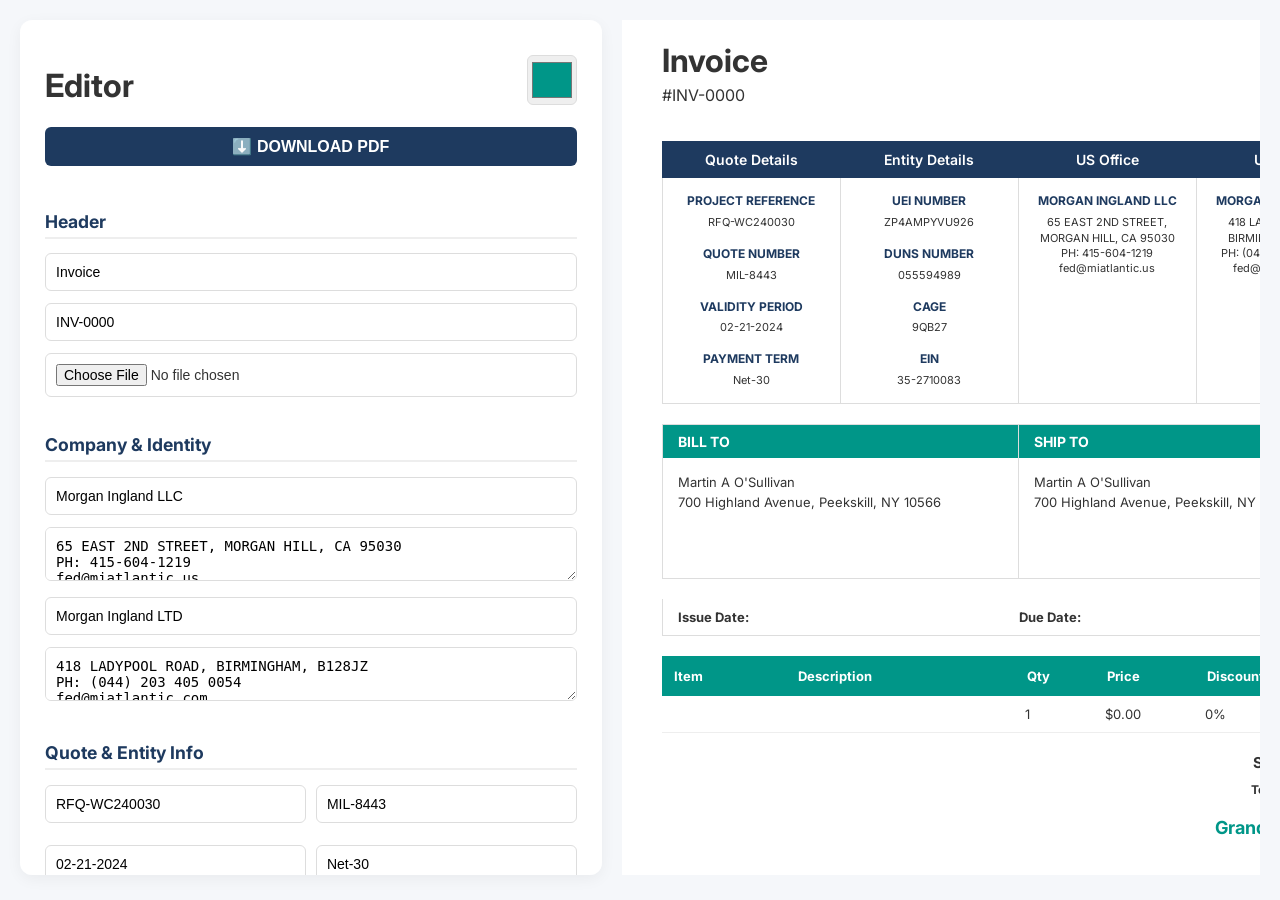
==== index.html @ 9d576497 "Initial Commit" ====
<!DOCTYPE html>
<html lang="en">

<head>
    <meta charset="UTF-8">
    <meta name="viewport" content="width=device-width, initial-scale=1.0">
    <title>Advanced Invoice / Quote Generator</title>
    <link href="https://fonts.googleapis.com/css2?family=Inter:wght@400;600;700&display=swap" rel="stylesheet">
    <script src="https://cdnjs.cloudflare.com/ajax/libs/html2pdf.js/0.10.1/html2pdf.bundle.min.js"></script>

    <link rel="stylesheet" href="invoice.css">
</head>

<body>

    <div class="pdf-container">
        <div class="form-section">
            <div style="display: flex; justify-content: space-between; align-items: center;">
                <h1>Editor</h1>
                <input type="color" id="themeColor" value="#009688" style="width: 50px; height: 50px; padding: 2px;">
            </div>

            <button onclick="downloadPDF()"
                style="width: 100%; margin-bottom: 20px; font-weight: bold; font-size: 16px;">⬇️ DOWNLOAD PDF</button>

            <h2>Header</h2>
            <input id="docTitle" placeholder="Document Title" value="Invoice">
            <input id="docNumber" placeholder="Invoice Number" value="INV-0000">
            <input id="logo" type="file" accept="image/*" onchange="loadLogo(event)">


            <h2>Company & Identity</h2>
            <input id="usHeading" placeholder="US Office Name" value="Morgan Ingland LLC">
            <textarea id="usDetails"
                placeholder="US Address & Contact">65 EAST 2ND STREET, MORGAN HILL, CA 95030&#10;PH: 415-604-1219&#10;fed@miatlantic.us</textarea>

            <input id="ukHeading" placeholder="UK Office Name" value="Morgan Ingland LTD">
            <textarea id="ukDetails"
                placeholder="UK Address & Contact">418 LADYPOOL ROAD, BIRMINGHAM, B128JZ&#10;PH: (044) 203 405 0054&#10;fed@miatlantic.com</textarea>

            <h2>Quote & Entity Info</h2>
            <div style="display: grid; grid-template-columns: 1fr 1fr; gap: 10px;">
                <input id="pRef" placeholder="Project Ref" value="RFQ-WC240030">
                <input id="qNum" placeholder="Quote #" value="MIL-8443">
                <input id="vPer" placeholder="Validity" value="02-21-2024">
                <input id="pTerm" placeholder="Payment Term" value="Net-30">
            </div>
            <div style="display: grid; grid-template-columns: 1fr 1fr; gap: 10px;">
                <input id="uei" placeholder="UEI" value="ZP4AMPYVU926">
                <input id="duns" placeholder="DUNS" value="055594989">
                <input id="cage" placeholder="CAGE" value="9QB27">
                <input id="ein" placeholder="EIN" value="35-2710083">
            </div>

            <h2>Client & Dates</h2>
            <textarea id="billTo"
                placeholder="Bill To">Martin A O'Sullivan&#10;700 Highland Avenue, Peekskill, NY 10566</textarea>
            <textarea id="shipTo"
                placeholder="Ship To">Martin A O'Sullivan&#10;700 Highland Avenue, Peekskill, NY 10566</textarea>
            <div style="display: grid; grid-template-columns: 1fr 1fr; gap: 10px;">
                <label>Issue Date: <input type="date" id="issueDate"></label>
                <label>Due Date: <input type="date" id="dueDate"></label>
            </div>

            <h2>Line Items</h2>
            <div id="itemsContainer"></div>
            <button onclick="addItem()">+ Add Item</button>

            <!-- PARTIAL PAYMENTS SECTIONS -->
            <div class="partial-payments">
                <h2>Partial Payments</h2>
                <div class="partial-payments-input-group">
                    <input id="initialPaid" type="number" placeholder="Initial Paid">
                    <input id="paid" type="number" placeholder="Current Paid">
                </div>
            </div>


            <div class="payment-options">
                <div class="payment-option">
                    <input type="checkbox" id="showPaymentPaid">
                    <label for="showPaymentPaid">Paid</label>
                </div>
                <div class="payment-option">
                    <input type="checkbox" id="showPartialPaid">
                    <label for="showPartialPaid">Partial Paid</label>
                </div>
                <div class="payment-option">
                    <input type="checkbox" id="showPartialPaidTotals">
                    <label for="showPartialPaidTotals">Partial Section</label>
                </div>
            </div>

            <h2>Notes</h2>
            <textarea name="notes" id="notes"></textarea>

            <h2>Terms</h2>
            <textarea name="terms" id="terms"></textarea>

            <h2>Payment Link</h2>
            <input name="paymentLinkLabel" id="paymentLinkLabel" placeholder="Payment Link Label">
            <input name="paymentLink" id="paymentLink" placeholder="Payment Link">

            <h2>QR Code</h2>
            <input id="qrCode" type="file" accept="image/*" onchange="loadQRCode(event)">


            <h2>Bank Details</h2>
            <div class="bank-details" id="bankAccountDetails">
            </div>
            <button onclick="addBankDetails()">Add Bank</button>

            <h2>Footer Boxes</h2>
            <input id="box1Title" value="ACCOUNTS DEPARTMENT">
            <textarea id="box1Text">ACCOUNTS EXECUTIVE&#10;415 799 7139&#10;accounts@miatlantic.net</textarea>
            <input id="box2Title" value="INQUIRIES HELPDESK">
            <textarea id="box2Text">MANAGER PUBLIC SECTOR&#10;415 991 2400&#10;fed@miatlantic.com</textarea>

            <h2>Fixed Footer Note</h2>
            <textarea name="endNote" id="endNote"></textarea>
        </div>

        <!--========== PREVIEW SECTION ============== -->
        <div class="preview-section">
            <div class="preview" id="previewArea">

                <div class="doc-header">
                    <div class="doc-header-left">
                        <h1 id="docTitlePreview"></h1>
                        <p id="docNumberPreview"></p>
                    </div>
                    <div class="doc-header-right">
                        <img id="logoPreview" src="" alt="">
                    </div>
                </div>

                <div class="header-bar">
                    <div>Quote Details</div>
                    <div>Entity Details</div>
                    <div>US Office</div>
                    <div>UK Office</div>
                </div>
                <div class="details-grid">
                    <div class="grid-col">
                        <strong>Project Reference</strong> <span id="dpRef"></span><br><br>
                        <strong>Quote Number</strong> <span id="dqNum"></span><br><br>
                        <strong>Validity Period</strong> <span id="dvPer"></span><br><br>
                        <strong>Payment Term</strong> <span id="dpTerm"></span>
                    </div>
                    <div class="grid-col">
                        <strong>UEI Number</strong> <span id="duei"></span><br><br>
                        <strong>DUNS Number</strong> <span id="dduns"></span><br><br>
                        <strong>CAGE</strong> <span id="dcage"></span><br><br>
                        <strong>EIN</strong> <span id="dein"></span>
                    </div>
                    <div class="grid-col">
                        <strong id="dusHeading"></strong>
                        <span id="dusDetails" style="white-space: pre-line;"></span>
                    </div>
                    <div class="grid-col">
                        <strong id="dukHeading"></strong>
                        <span id="dukDetails" style="white-space: pre-line;"></span>
                    </div>
                </div>

                <div class="address-section">
                    <div class="addr-box" style="border-right: 1px solid #ddd;">
                        <div class="addr-header">Bill To</div>
                        <div class="addr-content" id="dbillTo" style="white-space: pre-line;"></div>
                    </div>
                    <div class="addr-box">
                        <div class="addr-header">Ship To</div>
                        <div class="addr-content" id="dshipTo" style="white-space: pre-line;"></div>
                    </div>
                </div>
                <div class="date-row">
                    <div><strong>Issue Date:</strong> <span id="dissDate"></span></div>
                    <div><strong>Due Date:</strong> <span id="ddueDate"></span></div>
                </div>

                <table>
                    <thead>
                        <tr>
                            <th>Item</th>
                            <th>Description</th>
                            <th style="width: 80px;">Qty</th>
                            <th style="width: 100px;">Price</th>
                            <th style="width: 50px;">Discount</th>
                            <th style="width: 100px;">Total</th>
                        </tr>
                    </thead>
                    <tbody id="pItems"></tbody>
                </table>

                <div id="totals" class="totals">
                    <div style="text-align: right; margin-top: 20px; font-size: 15px;">
                        <strong>Sub Total: <span id="pSub"></span></strong>
                    </div>
                    <div style="text-align: right; margin-top: 10px; font-size: 12px;">
                        <strong>Total Discount: <span id="pDiscount"></span></strong>
                    </div>
                    <div style="text-align: right; margin-top: 20px; font-size: 18px; color: var(--primary);">
                        <strong>Grand Total: <span id="pGrand"></span></strong>
                    </div>
                    <div id="partialPaymentTotals">
                        <div style="text-align: right; margin-top: 10px; font-size: 14px;">
                            <strong>Paid: <span id="pPaid"></span></strong>
                        </div>
                        <div style="text-align: right; margin-top: 10px; font-size: 14px;">
                            <strong>Initial Paid: <span id="pInitialPaid"></span></strong>
                        </div>
                        <div style="text-align: right; margin-top: 20px; font-size: 18px; color: var(--primary);">
                            <strong>Balance Remaining: <span id="pBalance"></span></strong>
                        </div>
                    </div>
                    <img id="paidStamp" width="100" src="http://pixellinks.us/wp-content/uploads/2026/02/paid-stamp.png"
                        alt="">
                    <img id="partialPaidStamp" width="150"
                        src="http://pixellinks.us/wp-content/uploads/2026/02/partial-paid.png" alt="">
                </div>

                <div class="view-notes-area" id="viewNotesArea">
                    <h4 class="primary-text">Notes</h4>
                    <p id="pNotes"></p>
                </div>
                <div class="view-terms-area" id="viewTermsArea">
                    <h4 class="primary-text">Terms</h4>
                    <p id="pTerms"></p>
                </div>

                <div class="view-paymentlink-area" id="viewPaymentLinkArea">
                    <h4 class="primary-text">Payment Link</h4>
                    <a id="pLink" class="payment-link"></a>
                </div>

                <div class="qr">
                    <img src="" id="qrPreview" alt="">
                </div>

                <div id="pBankDetails"></div>

                <div class="highlight-container">
                    <div class="h-box white">
                        <strong id="db1Title"></strong>
                        <div id="db1Text" style="white-space: pre-line;"></div>
                    </div>
                    <div class="h-box colored">
                        <strong id="db2Title"></strong>
                        <div id="db2Text" style="white-space: pre-line;"></div>
                    </div>
                </div>

                <div class="page-footer">
                    <p id="pEndNote"></p>
                </div>
            </div>
        </div>
    </div>

    <script src="invoice.js"></script>
</body>

</html>
---- invoice.css ----
:root {
        --primary: #009688;
        --primary-dark: #1e3a5f;
        /* Dark Blue for Headers */
        --bg-light: #f5f7fa;
    }

    * {
        box-sizing: border-box;
    }

    body {
        margin: 0;
        font-family: 'Inter', sans-serif;
        background: var(--bg-light);
        color: #333;
    }

    /* Layout Controls */
    .pdf-container {
        display: flex;
        gap: 20px;
        padding: 20px;
        flex-wrap: wrap;
    }

    .form-section {
        flex: 1;
        min-width: 380px;
        background: white;
        padding: 25px;
        border-radius: 12px;
        max-height: 95vh;
        overflow-y: auto;
        box-shadow: 0 4px 15px rgba(0, 0, 0, 0.05);
    }

    .preview-section {
        flex: 1.2;
        min-width: 450px;
        max-height: 95vh;
        overflow-y: auto;
    }

    .doc-header {
        display: flex;
        justify-content: space-between;
        align-items: center;
        margin-bottom: 20px;

        .doc-header-left {
            h1 {
                margin-bottom: 0;
            }

            p {
                margin-top: 5px;
            }
        }

        .doc-header-right {
            width: 120px;

            img {
                width: 100%;
            }
        }
    }

    /* Form Styling */
    h2 {
        color: var(--primary-dark);
        font-size: 1.1rem;
        border-bottom: 2px solid #eee;
        padding-bottom: 5px;
        margin-top: 25px;
    }

    input,
    textarea {
        width: 100%;
        padding: 10px;
        margin-bottom: 12px;
        border: 1px solid #ddd;
        border-radius: 6px;
        font-size: 14px;
    }

    button {
        background: var(--primary-dark);
        color: white;
        border: none;
        padding: 10px 15px;
        border-radius: 6px;
        cursor: pointer;
        transition: opacity 0.2s;
    }

    button:hover {
        opacity: 0.9;
    }

    /* Preview Rendering Area */
    .preview {
        background: white;
        width: 210mm;
        /* A4 Width */
        min-height: 297mm;
        margin: auto;
        padding: 0 40px 40px 40px;
        position: relative;
    }

    /* Top Grid Bar (Image 1 Style) */
    .header-bar {
        background: var(--primary-dark);
        display: grid;
        grid-template-columns: repeat(4, 1fr);
        color: white;
        padding: 10px 0;
        text-align: center;
        font-weight: 600;
        font-size: 14px;
        margin-bottom: 0;
    }

    .details-grid {
        display: grid;
        grid-template-columns: repeat(4, 1fr);
        border: 1px solid #ddd;
        border-top: none;
        margin-bottom: 20px;
    }

    .grid-col {
        padding: 15px 10px;
        border-right: 1px solid #ddd;
        font-size: 11px;
        text-align: center;
        line-height: 1.4;
    }

    .grid-col:last-child {
        border-right: none;
    }

    .grid-col strong {
        display: block;
        color: var(--primary-dark);
        margin-bottom: 5px;
        font-size: 12px;
        text-transform: uppercase;
    }

    /* Address & Dates Section */
    .address-section {
        display: grid;
        grid-template-columns: 1fr 1fr;
        gap: 0;
        border: 1px solid #ddd;
        margin-bottom: 20px;
    }

    .addr-box {
        padding: 0;
    }

    .addr-header {
        background: var(--primary);
        color: white;
        padding: 8px 15px;
        font-weight: bold;
        text-transform: uppercase;
        font-size: 14px;
    }

    .addr-content {
        padding: 15px;
        min-height: 120px;
        font-size: 13px;
        line-height: 1.5;
    }

    .date-row {
        display: grid;
        grid-template-columns: 1fr 1fr;
        border: 1px solid #ddd;
        border-top: none;
        margin-bottom: 20px;
        padding: 10px 15px;
        font-size: 13px;
    }

    /* Table Styling */
    table {
        width: 100%;
        border-collapse: collapse;
        margin-top: 10px;
    }

    th {
        background: var(--primary);
        color: white;
        padding: 12px;
        text-align: left;
        font-size: 13px;
    }

    td {
        padding: 10px;
        border-bottom: 1px solid #eee;
        font-size: 13px;
    }

    /* Highlight Boxes (Image 2 Style) */
    .highlight-container {
        display: grid;
        grid-template-columns: 1fr 1fr;
        gap: 20px;
        margin-top: 30px;
    }

    .h-box {
        border-radius: 15px;
        padding: 20px;
        text-align: center;
        line-height: 1.4;
        font-size: 13px;
    }

    .h-box.white {
        border: 1px solid #ddd;
        background: white;
    }

    .h-box.colored {
        background: var(--primary);
        color: white;
    }

    .h-box strong {
        display: block;
        font-size: 15px;
        margin-bottom: 5px;
        text-transform: uppercase;
    }

    /* Footer & Page Numbers */
    .page-footer {
        text-align: center;
        font-size: 10px;
        color: #777;
        padding-top: 20px;
        border-top: 1px solid #eee;
        margin-top: 40px;
    }

    .payment-options {
        display: flex;
        gap: 1em;

        &>.payment-option {
            display: flex;

            label {
                white-space: nowrap;
            }

            input {
                accent-color: var(--primary);
            }
        }
    }

    .totals {
        position: relative;

        #paidStamp,
        #partialPaidStamp {
            display: none;
            position: absolute;
            right: 122px;
            bottom: -8px;
        }
    }

    .view-terms-area,
    .view-notes-area {
        display: none;

        h4 {
            margin-bottom: 10px;
        }

        &>p {
            font-size: 12px;
            font-style: italic;
            margin-top: 5px;
            line-height: 1.6;
        }
    }

    .payment-link {
        font-size: 12px;
    }

    .qr {
        display: flex;
        justify-content: end;
        margin-block: 1em;
        
        img {
            width: 150px;
        }
    }

    #pBankDetails {
        font-size: 14px;
        line-height: 1.75;
    }


    @media print {
        .form-section {
            display: none;
        }

        .preview-section {
            width: 100%;
        }
    }
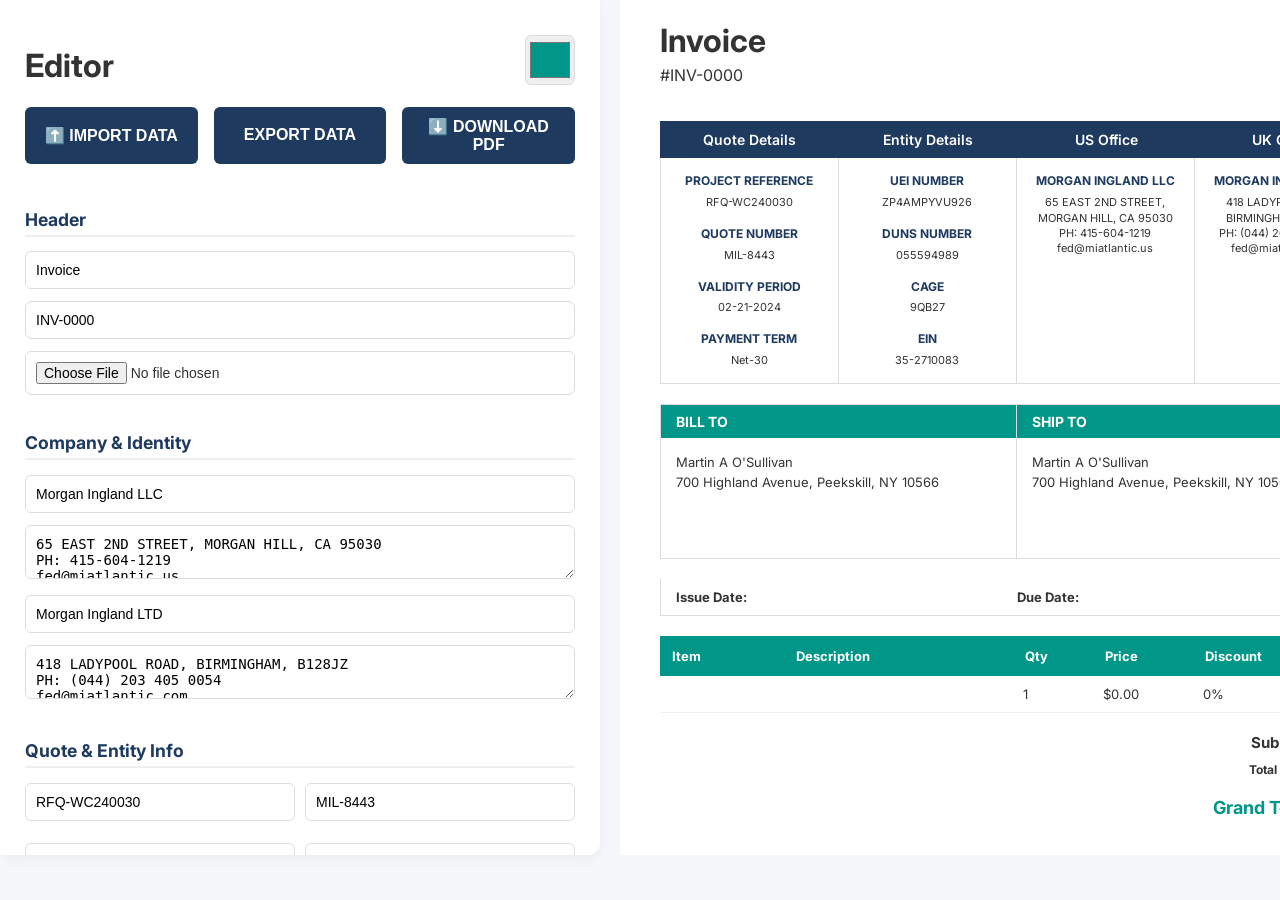
==== commit bbaf4e5e: "Import & Export json features" ====
--- a/index.html
+++ b/index.html
@@ -20,8 +20,19 @@
                 <input type="color" id="themeColor" value="#009688" style="width: 50px; height: 50px; padding: 2px;">
             </div>
 
-            <button onclick="downloadPDF()"
-                style="width: 100%; margin-bottom: 20px; font-weight: bold; font-size: 16px;">⬇️ DOWNLOAD PDF</button>
+            <div style="display: flex; gap: 1em;">
+                <button onclick="triggerJSONUpload()"
+                    style="width: 100%; margin-bottom: 20px; font-weight: bold; font-size: 16px;">⬆️
+                    IMPORT DATA</button>
+                <button onclick="exportJSON()"
+                    style="width: 100%; margin-bottom: 20px; font-weight: bold; font-size: 16px;">
+                    EXPORT DATA</button>
+                <button onclick="downloadPDF()"
+                    style="width: 100%; margin-bottom: 20px; font-weight: bold; font-size: 16px;">⬇️
+                    DOWNLOAD PDF</button>
+                <input type="file" id="jsonUpload" accept="application/json" hidden>
+            </div>
+
 
             <h2>Header</h2>
             <input id="docTitle" placeholder="Document Title" value="Invoice">
--- a/invoice.css
+++ b/invoice.css
@@ -20,7 +20,7 @@
     .pdf-container {
         display: flex;
         gap: 20px;
-        padding: 20px;
+        /* padding: 20px; */
         flex-wrap: wrap;
     }
 
